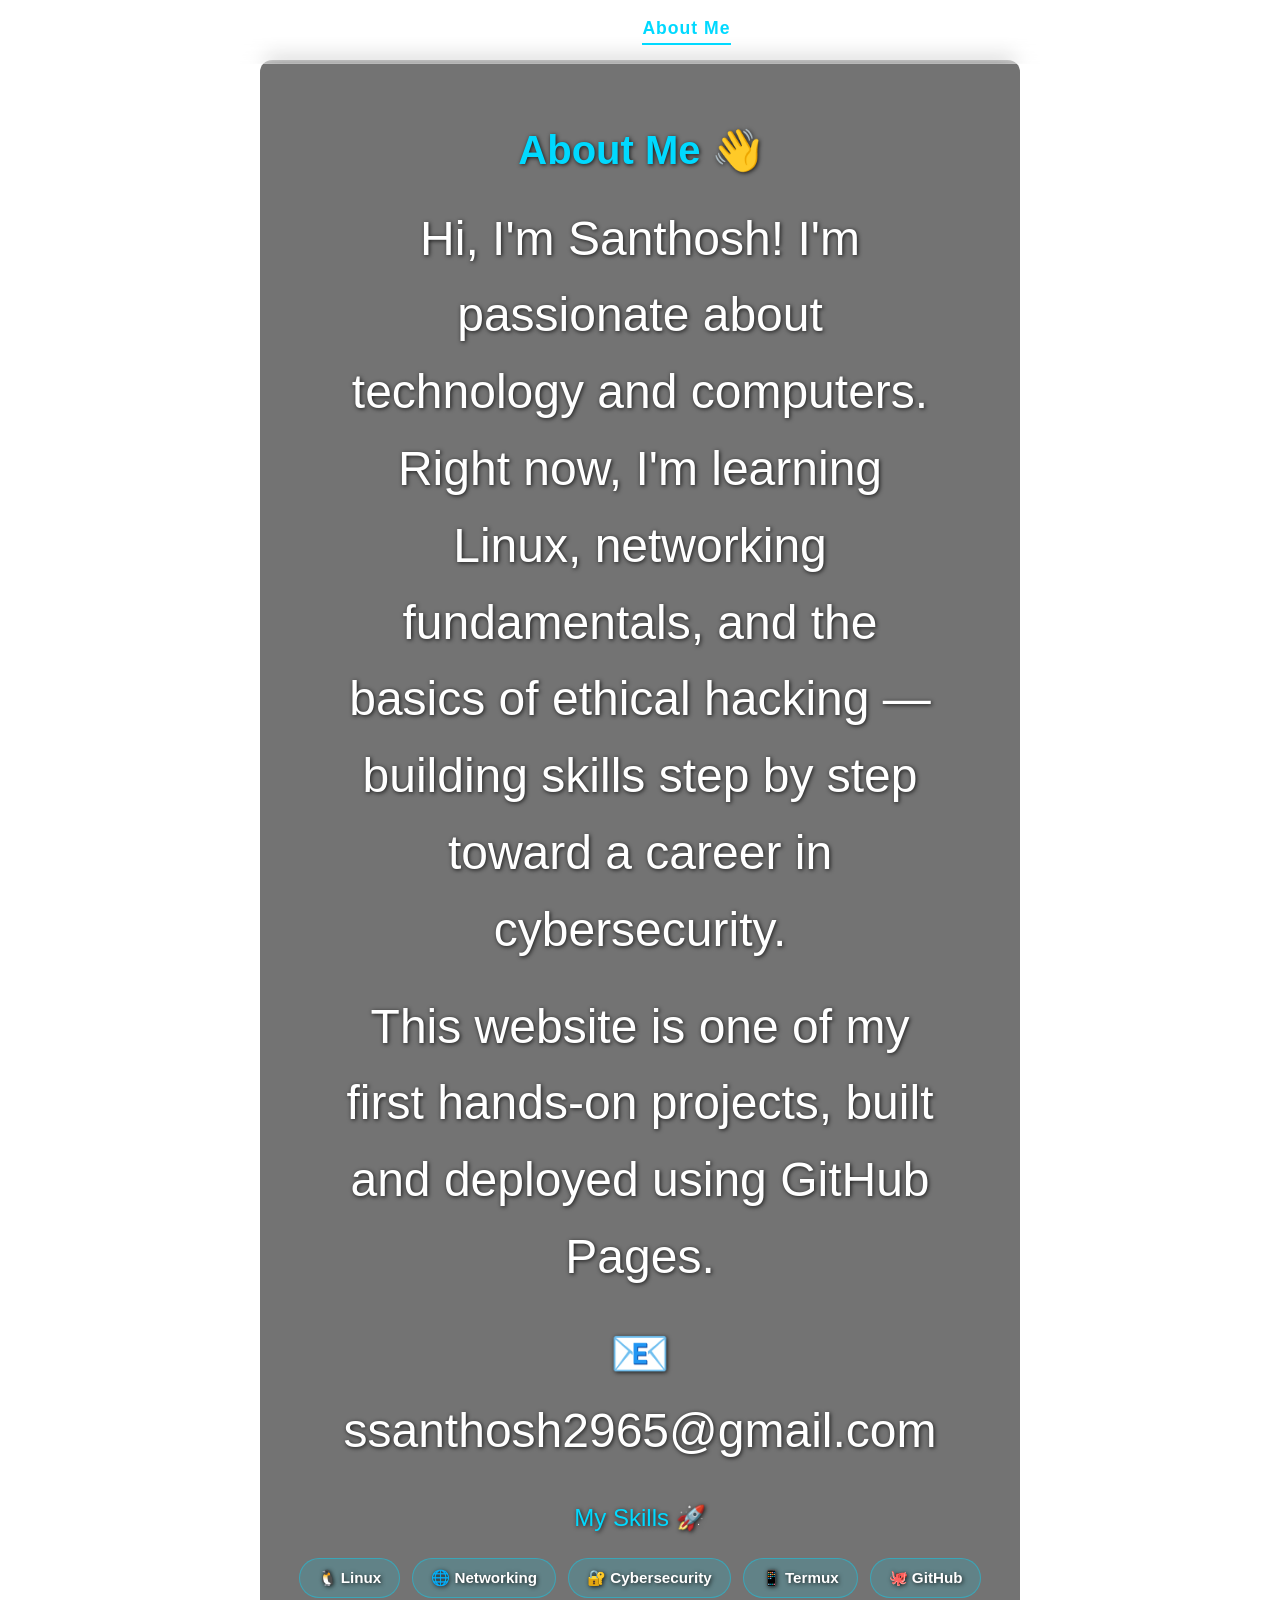
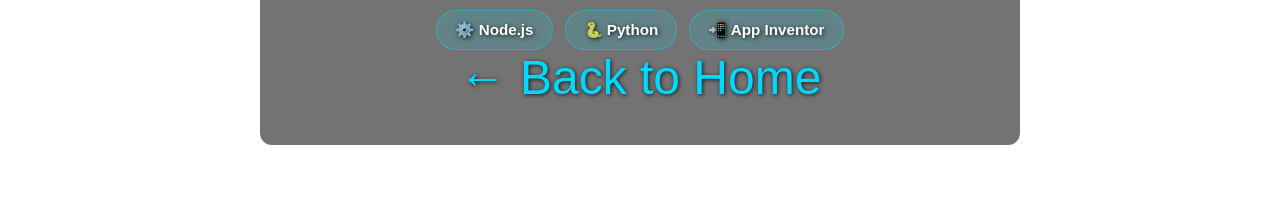
==== about.html @ 2b47e93f "Update about.html" ====
<!DOCTYPE html>
<html>
<head>
  <title>About Me</title>
<title>About Me</title>
<link rel="stylesheet" href="style.css">
  <style>
    body { 
  background-image: url('IMG_20260718_162402.jpg');
  background-size: cover;
  background-position: center;
  background-repeat: no-repeat;
  background-attachment: fixed;
  color: white;
  font-family: Arial, sans-serif;
  margin: 0;
  padding: 0;
}

.content {
  background-color: rgba(0, 0, 0, 0.55);
  padding: 40px 30px;
  max-width: 700px;
  margin: 60px auto;
  border-radius: 12px;
  text-align: center;
  text-shadow: 1px 1px 4px rgba(0,0,0,0.8);
}
    h1 { font-size: 2.5em; color: #00d9ff; }
    p { font-size: 3em; max-width: 600px; margin: 20px auto; line-height: 1.6; }
    a { color: #00d9ff; text-decoration: none; font-size: 3em; }
    a:hover { text-decoration: underline; }
  </style>
</head>
<body>
<nav class="navbar">
  <a href="index.html">Home</a>
  <a href="about.html" class="active">About Me</a>
</nav>
  <div class="content">
  <h1>About Me 👋</h1>
  <p>
    Hi, I'm Santhosh! I'm passionate about technology and computers.
    Right now, I'm learning Linux, networking fundamentals, and the basics of
    ethical hacking — building skills step by step toward a career in cybersecurity.
  </p>
  <p>
    This website is one of my first hands-on projects, built and deployed
    using GitHub Pages.
  </p>
  <p>📧 ssanthosh2965@gmail.com</p>
<div class="skills-section">
  <p class="skills-title">My Skills 🚀</p>
  <div class="skills-grid">
    <span class="skill-badge">🐧 Linux</span>
    <span class="skill-badge">🌐 Networking</span>
    <span class="skill-badge">🔐 Cybersecurity</span>
    <span class="skill-badge">📱 Termux</span>
    <span class="skill-badge">🐙 GitHub</span>
    <span class="skill-badge">⚙️ Node.js</span>
    <span class="skill-badge">🐍 Python</span>
    <span class="skill-badge">📲 App Inventor</span>
  </div>
</div>

  <a href="index.html">← Back to Home</a>
</body>
</html>
---- style.css ----
.about-btn {
  display: inline-block;
  background-color: #00bcd4;
  color: #ffffff;
  padding: 12px 32px;
  border-radius: 30px;
  text-decoration: none;
  font-weight: bold;
  letter-spacing: 1px;
  box-shadow: 0 4px 12px rgba(0, 0, 0, 0.3);
  transition: transform 0.2s ease, background-color 0.2s ease;
}

.about-btn:hover {
  background-color: #0097a7;
  transform: translateY(-2px);
}

.about-btn:active {
  transform: translateY(0);
}
.navbar {
  position: fixed;
  top: 0;
  left: 0;
  width: 100%;
  display: flex;
  justify-content: center;
  gap: 40px;
  padding: 18px 0;
  background: rgba(255, 255, 255, 0.08);
  backdrop-filter: blur(10px);
  -webkit-backdrop-filter: blur(10px);
  border-bottom: 1px solid rgba(255, 255, 255, 0.15);
  z-index: 1000;
}

.navbar a {
  color: #ffffff;
  text-decoration: none;
  font-size: 1.1em;
  font-weight: bold;
  letter-spacing: 1px;
  transition: color 0.2s ease;
}

.navbar a:hover {
  color: #00d9ff;
}

.navbar a.active {
  color: #00d9ff;
  border-bottom: 2px solid #00d9ff;
  padding-bottom: 4px;
}
.skills-section {
  margin-top: 30px;
}

.skills-title {
  font-size: 1.5em;
  color: #00d9ff;
  margin-bottom: 20px;
}

.skills-grid {
  display: flex;
  flex-wrap: wrap;
  justify-content: center;
  gap: 12px;
}

.skill-badge {
  display: flex;
  align-items: center;
  gap: 8px;
  background: rgba(0, 217, 255, 0.15);
  border: 1px solid rgba(0, 217, 255, 0.4);
  color: #ffffff;
  padding: 10px 18px;
  border-radius: 25px;
  font-size: 0.95em;
  font-weight: bold;
  transition: transform 0.2s ease, background 0.2s ease;
}

.skill-badge:hover {
  background: rgba(0, 217, 255, 0.3);
  transform: translateY(-3px);
}
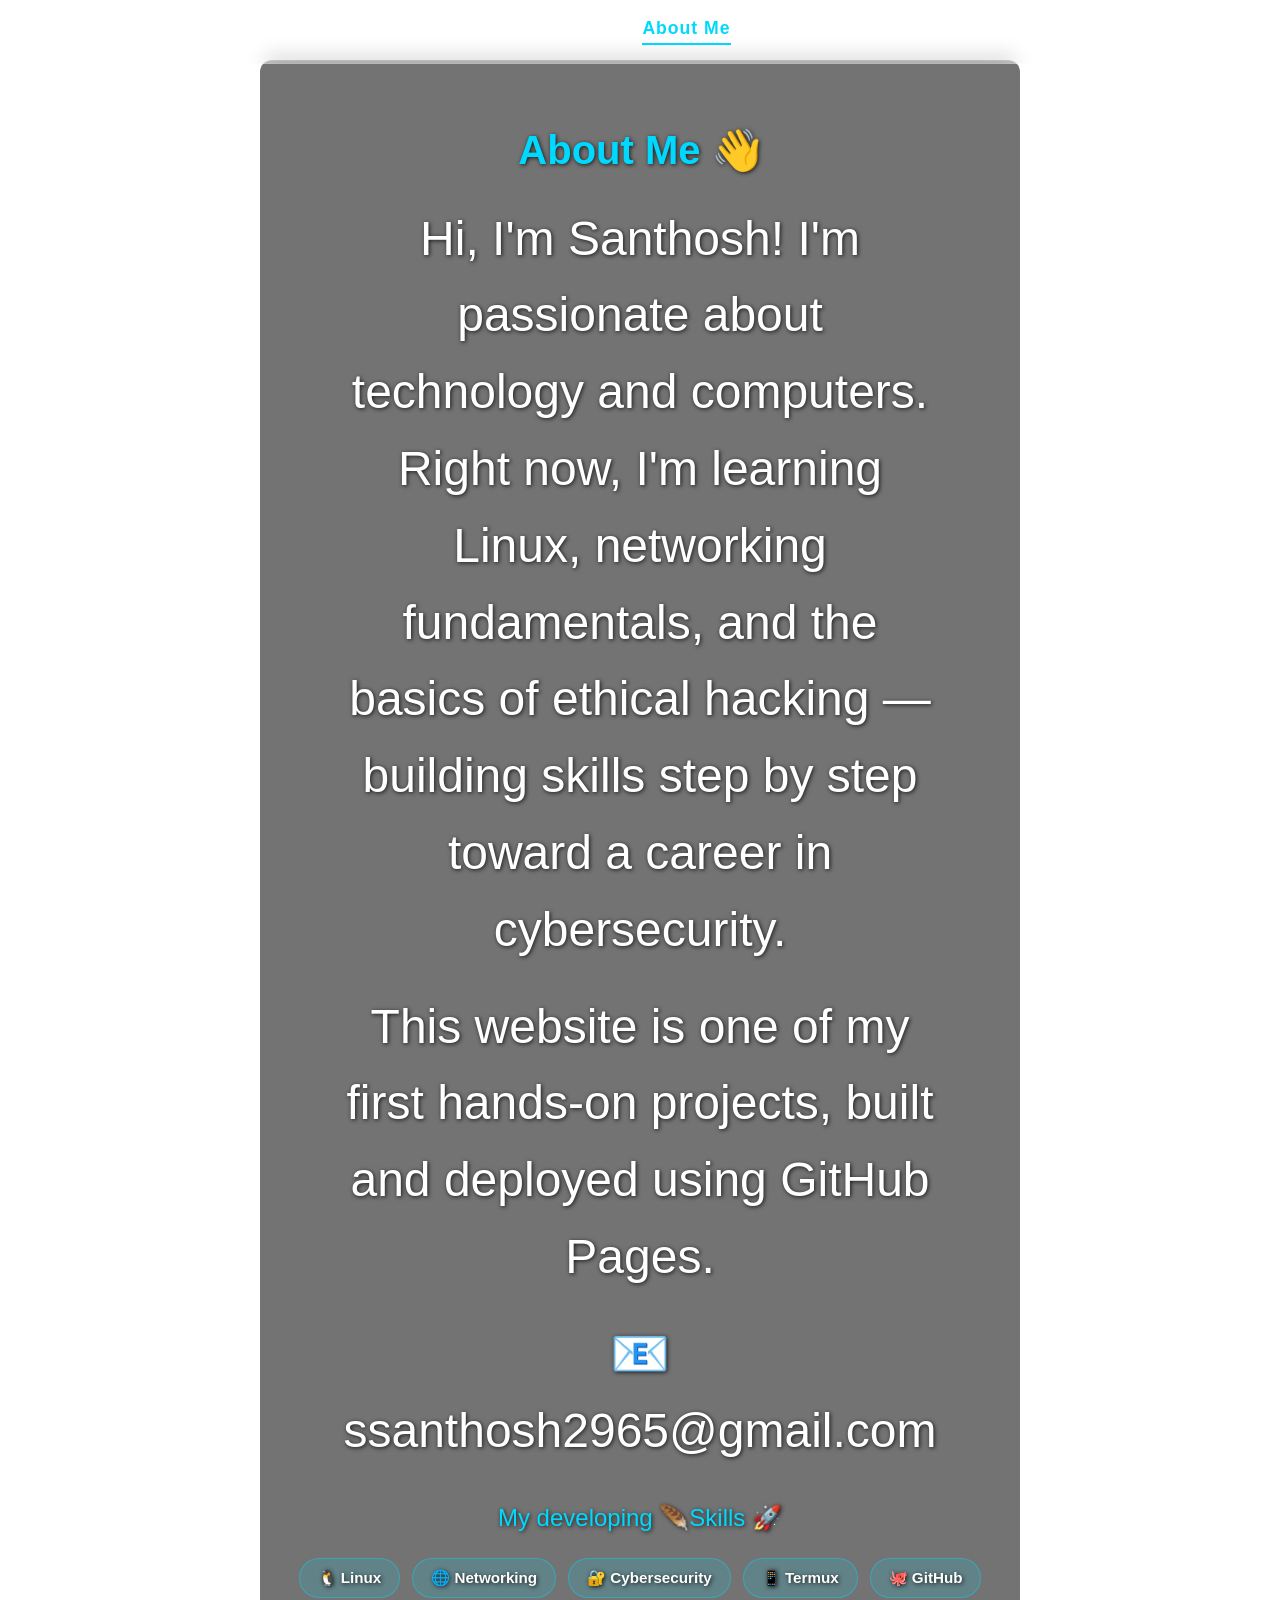
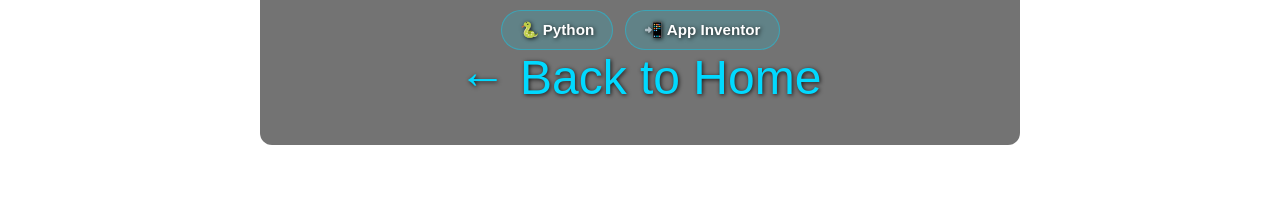
==== commit f6196b94: "Update about.html" ====
--- a/about.html
+++ b/about.html
@@ -50,14 +50,13 @@
   </p>
   <p>📧 ssanthosh2965@gmail.com</p>
 <div class="skills-section">
-  <p class="skills-title">My Skills 🚀</p>
+  <p class="skills-title">My developing 🪶Skills 🚀</p>
   <div class="skills-grid">
     <span class="skill-badge">🐧 Linux</span>
     <span class="skill-badge">🌐 Networking</span>
     <span class="skill-badge">🔐 Cybersecurity</span>
     <span class="skill-badge">📱 Termux</span>
     <span class="skill-badge">🐙 GitHub</span>
-    <span class="skill-badge">⚙️ Node.js</span>
     <span class="skill-badge">🐍 Python</span>
     <span class="skill-badge">📲 App Inventor</span>
   </div>
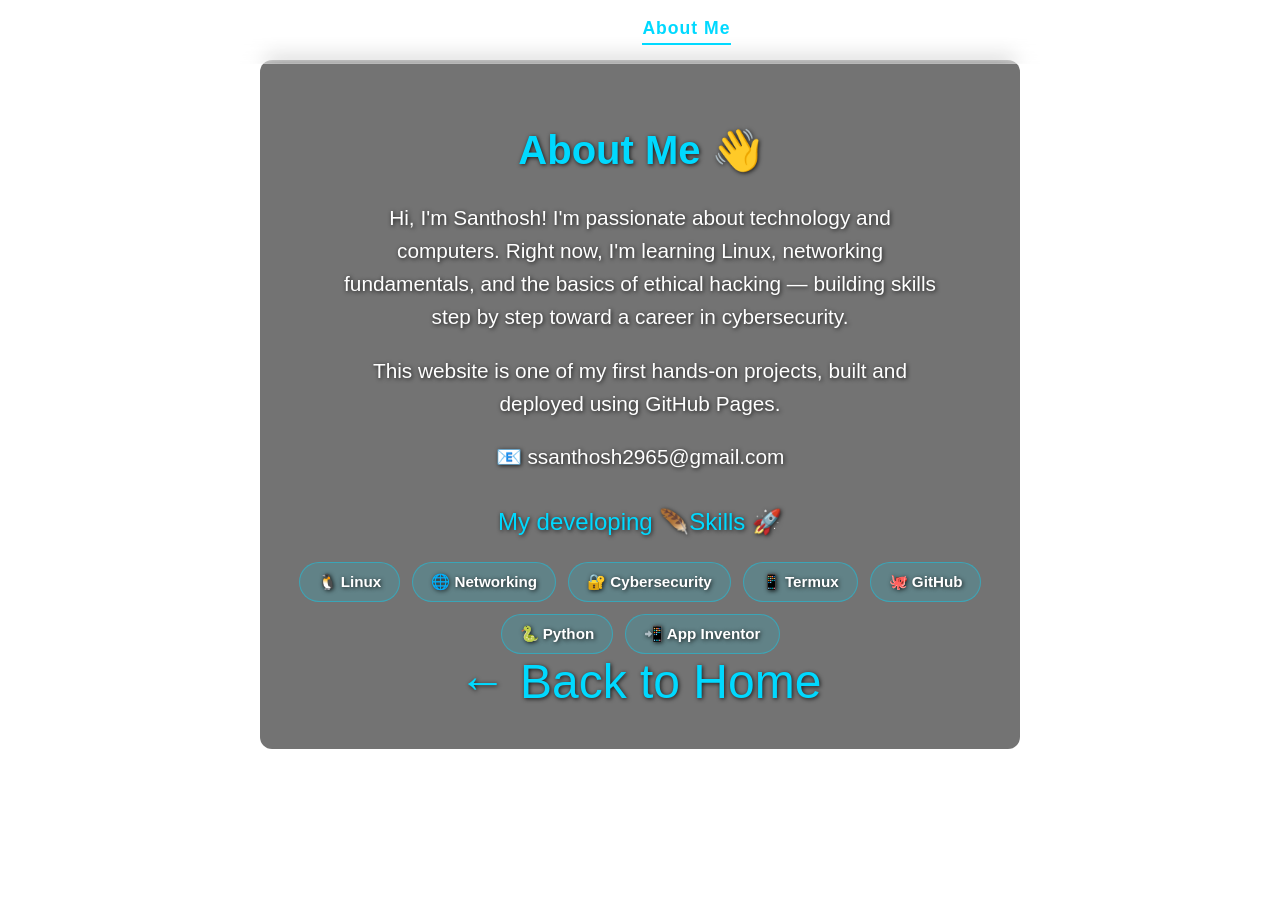
==== commit fe177577: "Update about.html" ====
--- a/about.html
+++ b/about.html
@@ -26,8 +26,8 @@
   text-align: center;
   text-shadow: 1px 1px 4px rgba(0,0,0,0.8);
 }
-    h1 { font-size: 2.5em; color: #00d9ff; }
-    p { font-size: 3em; max-width: 600px; margin: 20px auto; line-height: 1.6; }
+    h1 { font-size: clamp(1.6em, 5vw, 2.5em); color: #00d9ff; }
+p { font-size: clamp(1em, 3vw, 1.3em); max-width: 600px; margin: 20px auto; line-height: 1.6; }
     a { color: #00d9ff; text-decoration: none; font-size: 3em; }
     a:hover { text-decoration: underline; }
   </style>
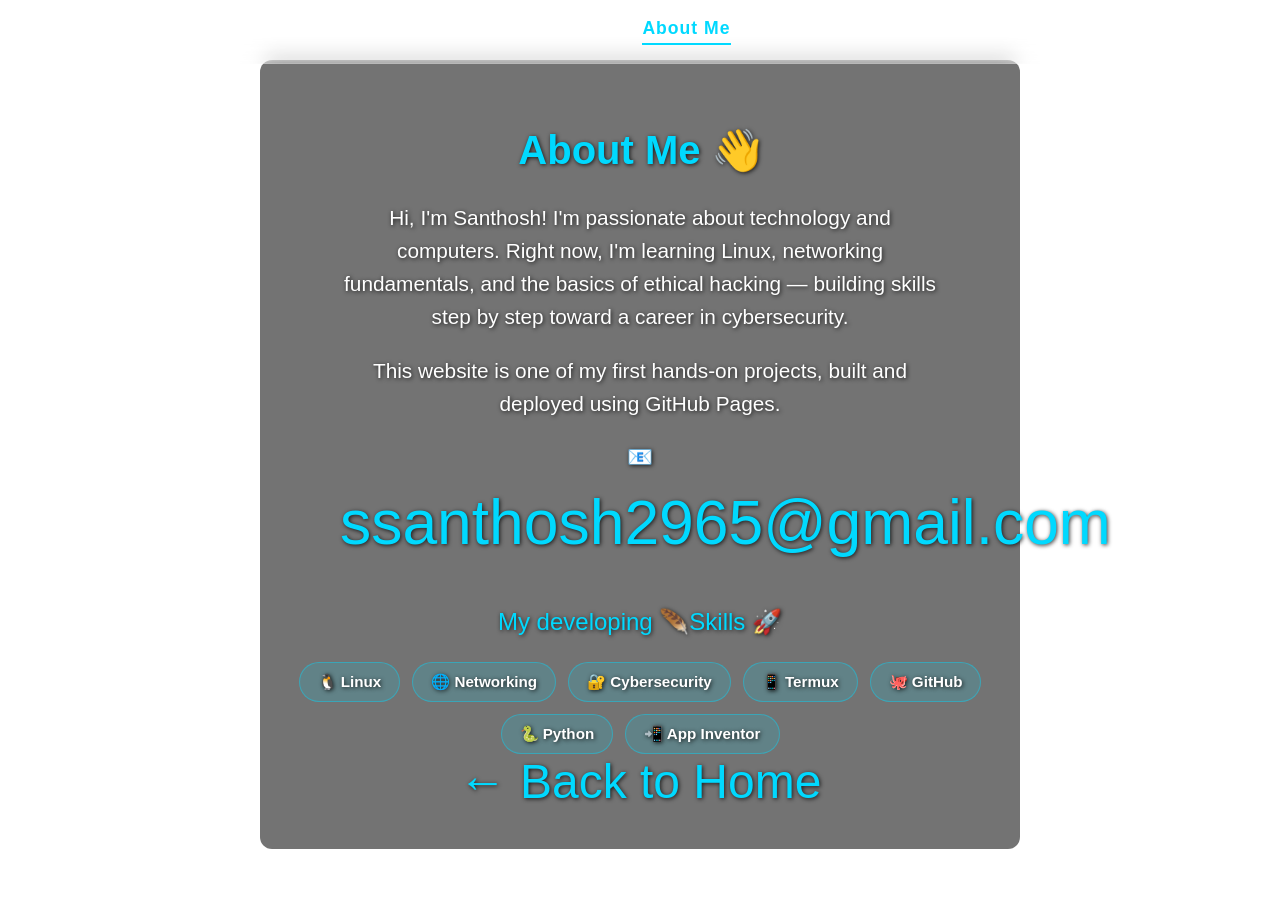
==== commit ab4c4b08: "Update about.html" ====
--- a/about.html
+++ b/about.html
@@ -48,7 +48,7 @@
     This website is one of my first hands-on projects, built and deployed
     using GitHub Pages.
   </p>
-  <p>📧 ssanthosh2965@gmail.com</p>
+  <p>📧 <a href="mailto:ssanthosh2965@gmail.com">ssanthosh2965@gmail.com</a></p>
 <div class="skills-section">
   <p class="skills-title">My developing 🪶Skills 🚀</p>
   <div class="skills-grid">
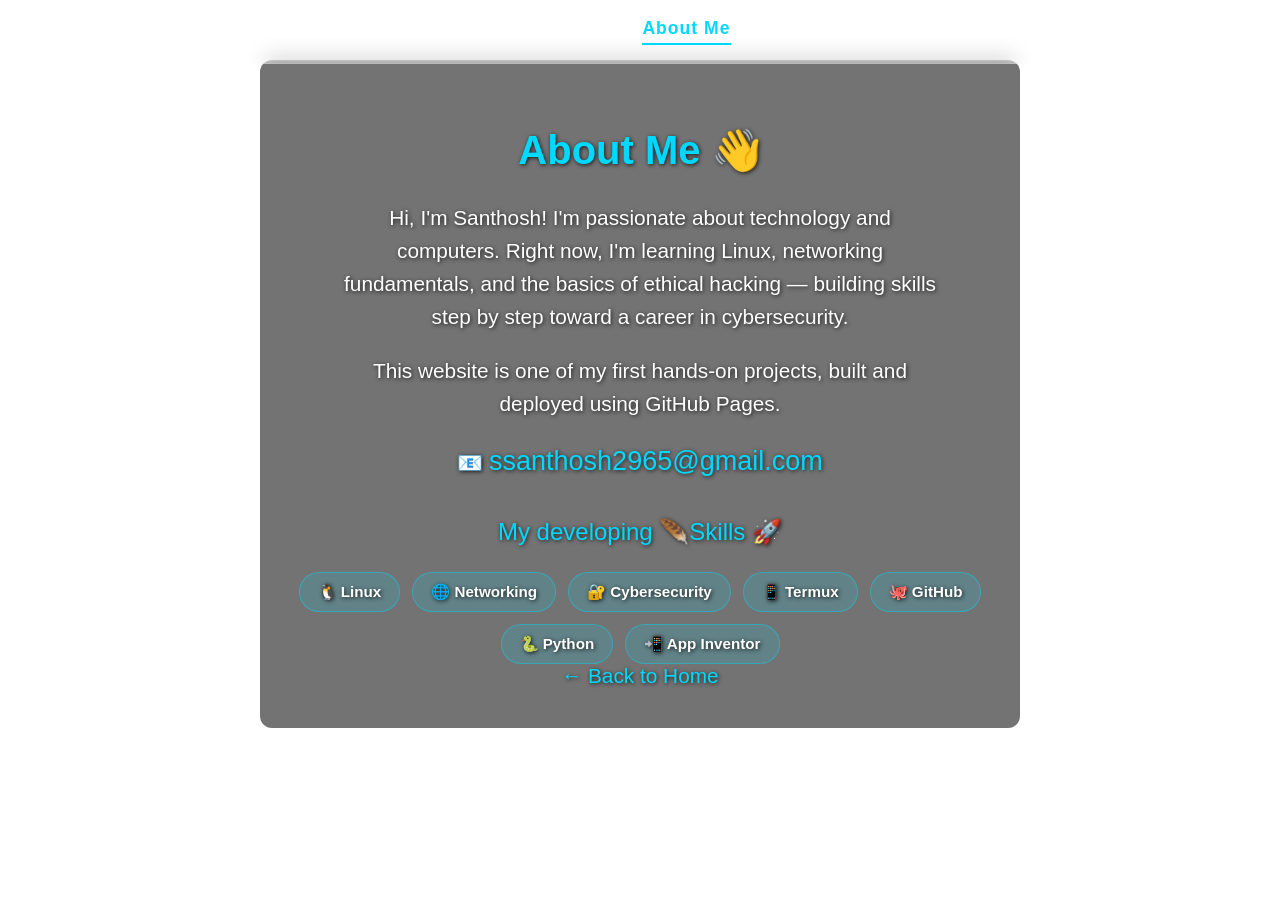
==== commit 5f7efe16: "Update about.html" ====
--- a/about.html
+++ b/about.html
@@ -28,7 +28,7 @@
 }
     h1 { font-size: clamp(1.6em, 5vw, 2.5em); color: #00d9ff; }
 p { font-size: clamp(1em, 3vw, 1.3em); max-width: 600px; margin: 20px auto; line-height: 1.6; }
-    a { color: #00d9ff; text-decoration: none; font-size: 3em; }
+    a { color: #00d9ff; text-decoration: none; font-size: clamp(1em, 3vw, 1.3em); }
     a:hover { text-decoration: underline; }
   </style>
 </head>
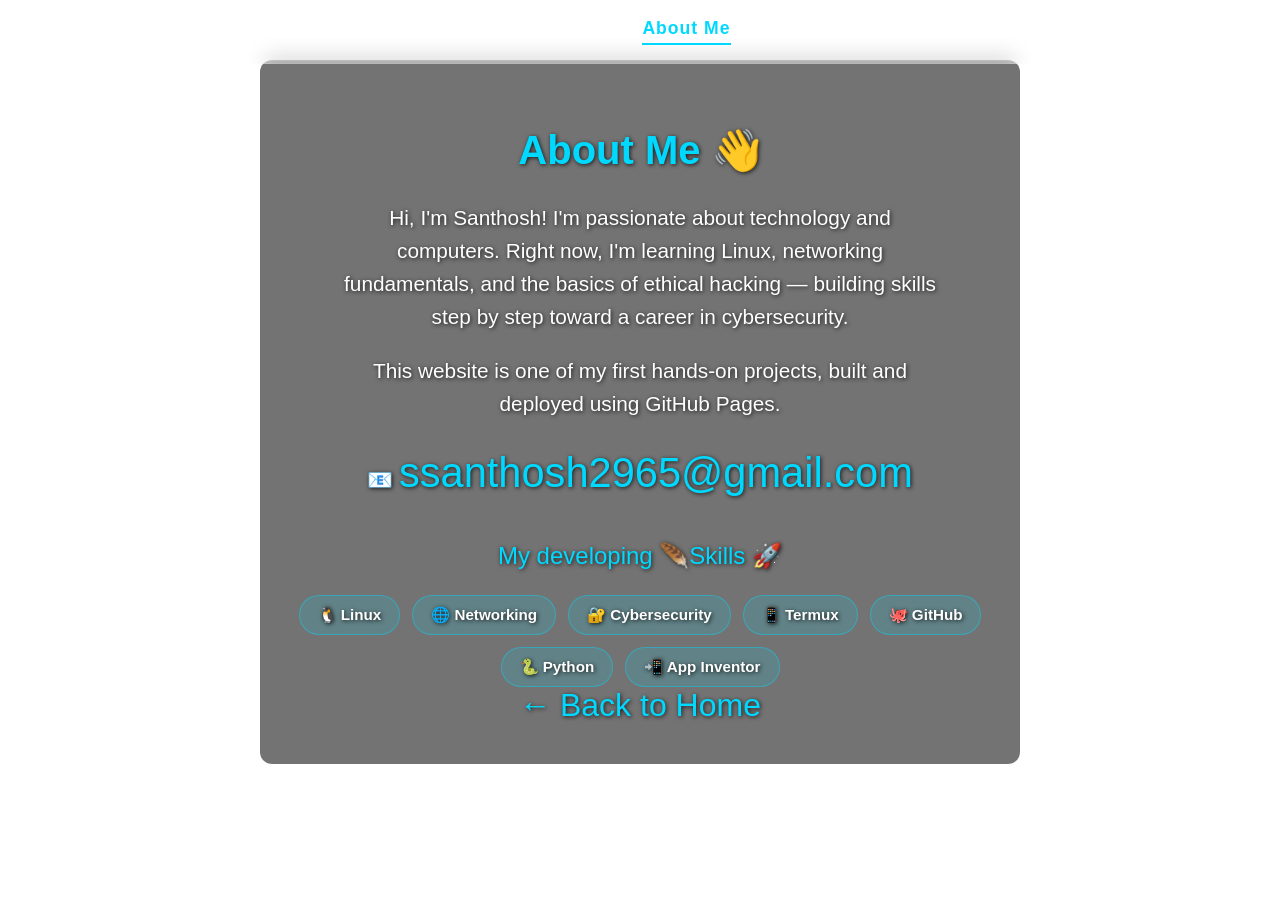
==== commit de72bc13: "Update about.html" ====
--- a/about.html
+++ b/about.html
@@ -28,7 +28,7 @@
 }
     h1 { font-size: clamp(1.6em, 5vw, 2.5em); color: #00d9ff; }
 p { font-size: clamp(1em, 3vw, 1.3em); max-width: 600px; margin: 20px auto; line-height: 1.6; }
-    a { color: #00d9ff; text-decoration: none; font-size: clamp(1em, 3vw, 1.3em); }
+    a { color: #00d9ff; text-decoration: none; font-size: clamp(2em, 3vw, 1.3em); }
     a:hover { text-decoration: underline; }
   </style>
 </head>
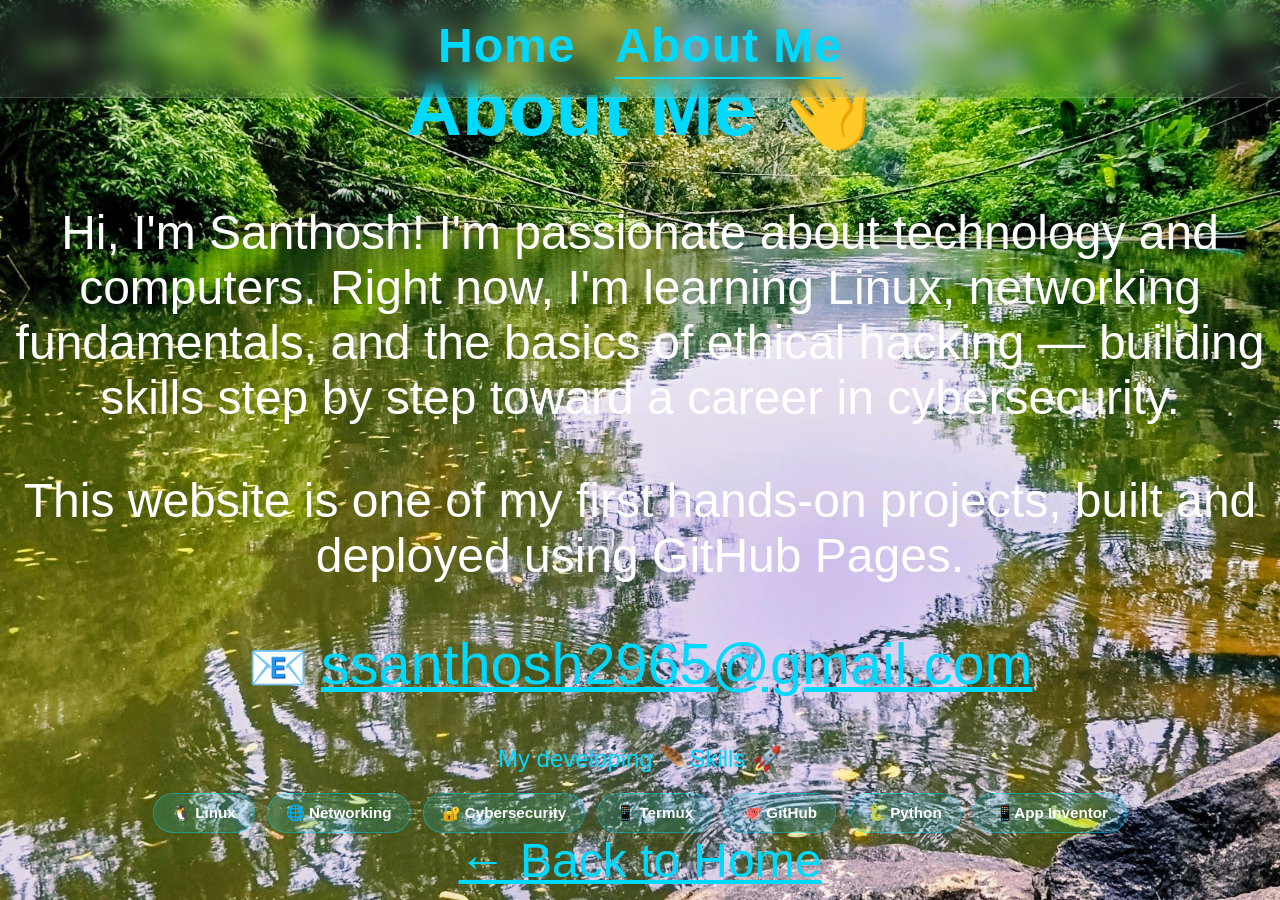
==== commit d33a8fac: "Update about.html" ====
--- a/about.html
+++ b/about.html
@@ -4,33 +4,6 @@
   <title>About Me</title>
 <title>About Me</title>
 <link rel="stylesheet" href="style.css">
-  <style>
-    body { 
-  background-image: url('IMG_20260718_162402.jpg');
-  background-size: cover;
-  background-position: center;
-  background-repeat: no-repeat;
-  background-attachment: fixed;
-  color: white;
-  font-family: Arial, sans-serif;
-  margin: 0;
-  padding: 0;
-}
-
-.content {
-  background-color: rgba(0, 0, 0, 0.55);
-  padding: 40px 30px;
-  max-width: 700px;
-  margin: 60px auto;
-  border-radius: 12px;
-  text-align: center;
-  text-shadow: 1px 1px 4px rgba(0,0,0,0.8);
-}
-    h1 { font-size: clamp(1.6em, 5vw, 2.5em); color: #00d9ff; }
-p { font-size: clamp(1em, 3vw, 1.3em); max-width: 600px; margin: 20px auto; line-height: 1.6; }
-    a { color: #00d9ff; text-decoration: none; font-size: clamp(2em, 3vw, 1.3em); }
-    a:hover { text-decoration: underline; }
-  </style>
 </head>
 <body>
 <nav class="navbar">
--- a/style.css
+++ b/style.css
@@ -87,4 +87,32 @@
 .skill-badge:hover {
   background: rgba(0, 217, 255, 0.3);
   transform: translateY(-3px);
+}
+body {
+  font-family: Arial, sans-serif;
+  background-image: url('IMG_20260628_113859~2.jpg');
+  background-size: cover;
+  background-position: center;
+  background-repeat: no-repeat;
+  background-attachment: fixed;
+  color: white;
+  text-align: center;
+  margin: 0;
+  min-height: 100vh;
+  display: flex;
+  flex-direction: column;
+  justify-content: center;
+  align-items: center;
+}
+
+h1 {
+  font-size: clamp(1.8em, 6vw, 5em);
+  color: #00d9ff;
+}
+p {
+  font-size: clamp(1.2em, 4vw, 3em);
+}
+a:not(.about-btn) {
+  color: #00d9ff;
+  font-size: clamp(1.2em, 4vw, 3em);
 }
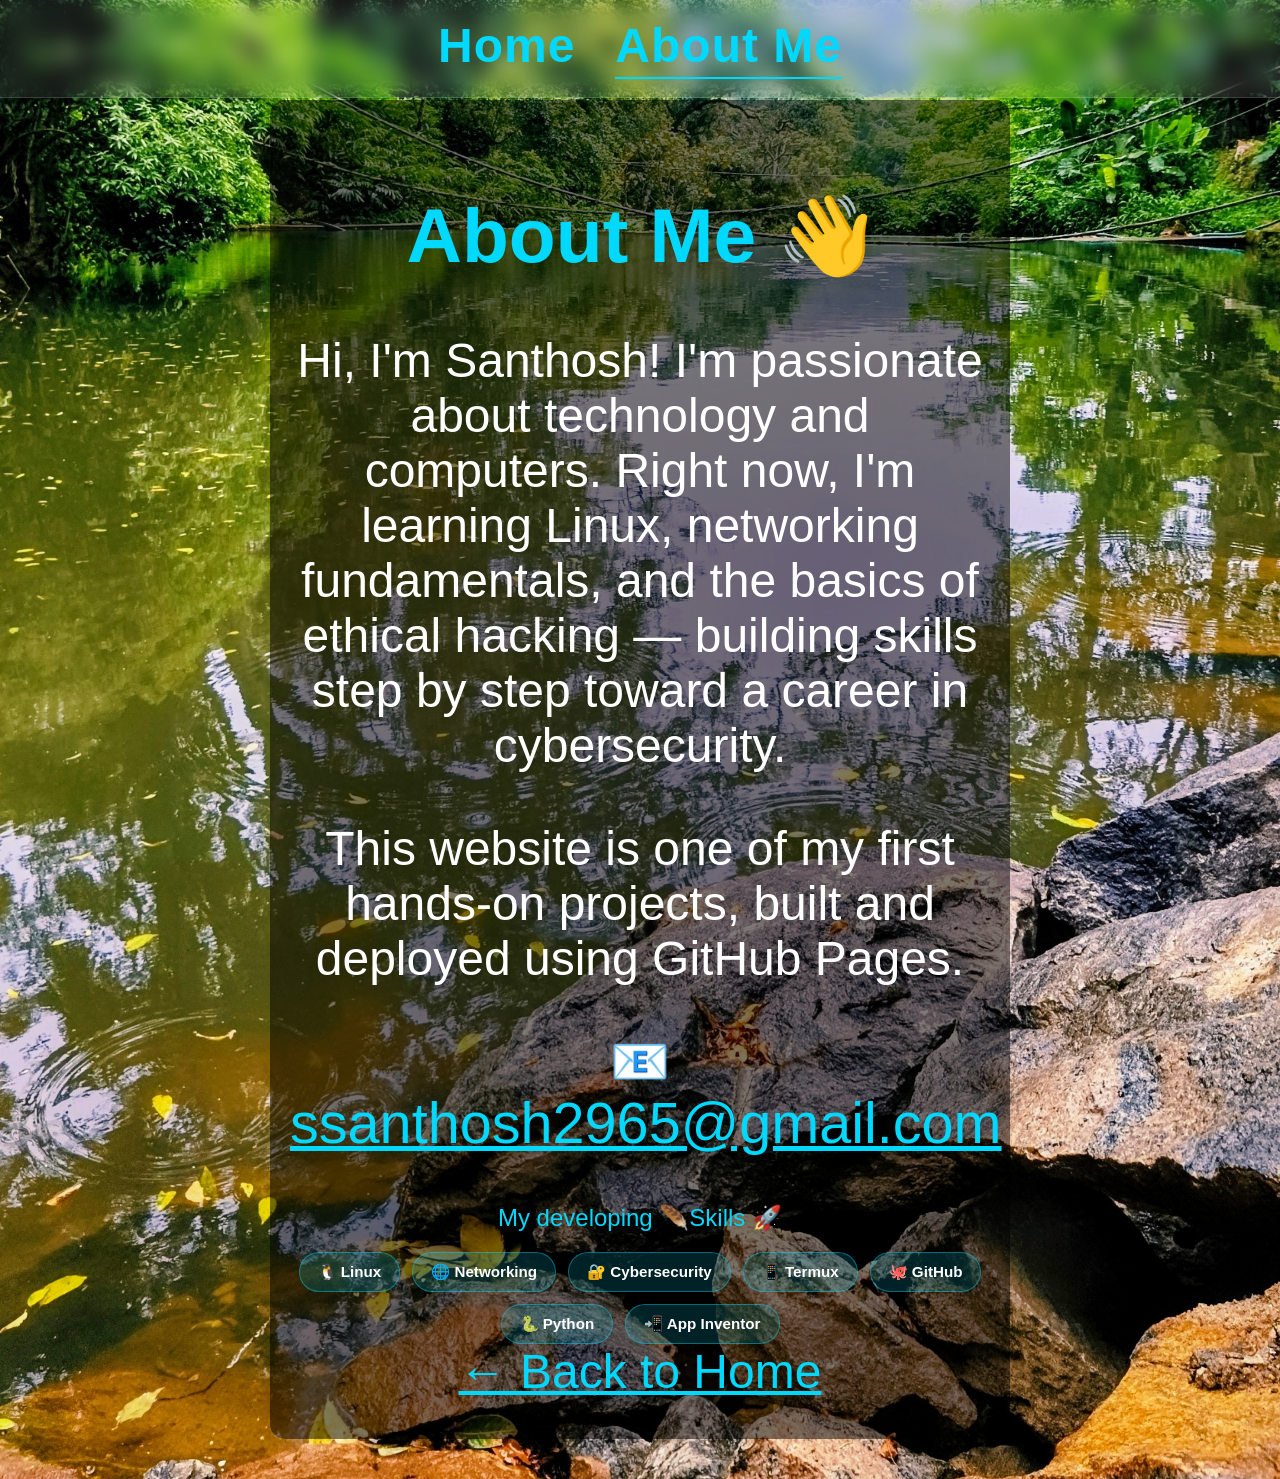
==== commit d67be565: "Update about.html" ====
--- a/about.html
+++ b/about.html
@@ -5,8 +5,8 @@
 <title>About Me</title>
 <link rel="stylesheet" href="style.css">
 </head>
-<body>
-<nav class="navbar">
+<body class="about-page">
+  <nav class="navbar">
   <a href="index.html">Home</a>
   <a href="about.html" class="active">About Me</a>
 </nav>
--- a/style.css
+++ b/style.css
@@ -115,4 +115,16 @@
 a:not(.about-btn) {
   color: #00d9ff;
   font-size: clamp(1.2em, 4vw, 3em);
+}
+.content {
+  background-image: url('IMG_20260718_162402.jpg');
+  background-size: cover;
+  background-position: center;
+  background-color: rgba(0, 0, 0, 0.5);
+  background-blend-mode: darken;
+  padding: 40px 20px;
+  border-radius: 15px;
+  max-width: 700px;
+  margin: 100px auto 40px;
+  text-align: center;
 }
